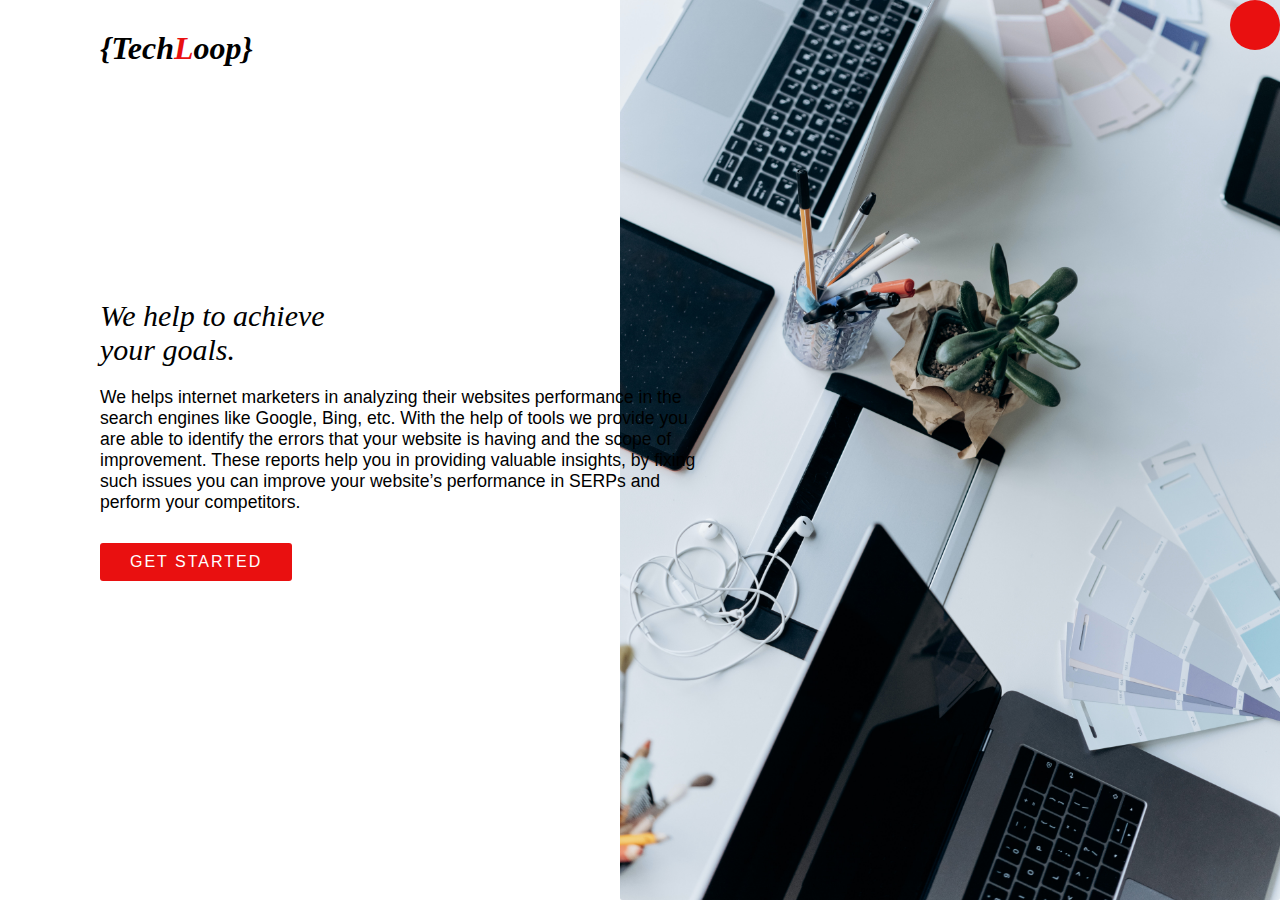
==== index.html @ 9edfa3ee "first" ====
<!Doctype <!DOCTYPE html>
<html>
<head>
    <meta charset="utf-8" />
    <meta http-equiv="X-UA-Compatible" content="IE=edge"> 
    <title>TechLoop|WELCOME</title>
    <meta name="viewport" content="width=device-width, initial-scale=1">
    <link rel="stylesheet" type="text/css" href="./css/main.css" />

    
</head>
<body>
    <!--start header-->
    <header>
        <a href="index.html" class="logo">{Tech<span>L</span>oop}</a>
        <div class="toggle"></div>
        <div class="navigation">
            <ul>
                <li><a href="index.html">Home</a></li>
                <li><a href="Services.html">Services</a></li>
                <li><a href="work.html">Work</a></li>
                <li><a href="contact.html">Contact</a></li>
                
            </ul>
            <div class="social-bar">
                <ul>
                    <li><a href="https://facebook.com" target="_blank" ><img src="img/facebook (1).png" width="20px" height="25px"></a></li>
                    <li><a href="https://instagram.com" target="_blank" ><img src="img/instagram (1).png" width="20px" height="20px"></a></li>
                    <li><a href="https://twitter.com" target="_blank" ><img src="img/twitter (1).png" width="20px" height="20px"></a></li>
                </ul>
                <a href="https://gmail.com" class="email-icon" target="-blank"><img src="img/email (1).png"></a>
            </div>
        </div>
    </header>
    <!--end header-->
    <!--start home page-->
    <section class="home">
        <img src="img/mainpic.jpg" class="home-img">
        <div class="home-content">
            <h1>We help to achieve <br> your goals.</h1>
            <p> We helps internet marketers in analyzing their websites performance in the search engines like Google, Bing, etc. With the help of tools we provide you are able to identify the errors that your website is having and the scope of improvement. These reports help you in providing valuable insights, by fixing such issues you can improve your website’s performance in SERPs and perform your competitors.</p>
            <a href="contact" class="btn">Get Started</a>
        </div>
    </section>
    <!--end home page-->
    
    
    <script src="./js/main.js"></script>
    
</body>
</html>
---- css/main.css ----
*{
 margin: 0;
 padding: 0;
 box-sizing: border-box;   
}
:root{
    --primary-color:#e91010;
}
html,body{
    font-family: sans-serif;
    color: black;
}

/*toggle*/
.toggle {
    position: fixed;
    top: 0;
    right: 0;
    width: 50px;
    height: 50px;
    background: var(--primary-color) url(img/menu.png) ;
    background-size: 30px;
    background-position: center;
    background-repeat: no-repeat;
    z-index: 20;
    cursor: pointer;
    border-radius: 50%;

}
.toggle:hover {
    transform: scale(0.9);
}
.toggle.active {
    background: var(--primary-color) url(img/close.png) ;
    background-size: 25px;
    background-position: center;
    background-repeat: no-repeat;
    cursor: pointer;
    border-radius: 50%;

}
/*navigation*/
.navigation{
    position: fixed;
    top: 0;
    left: 100%;
    width: 100%;
    height: 100%;
    background-color: white;
    z-index: 15;
    display: flex;
    justify-content: center;
    align-items: center;
}
.navigation.active{
    left: 0;
}
.navigation ul{
    position: relative;

}
.navigation ul li {
    position: relative;
    list-style: none;
    text-align: center;
}
.navigation ul li a {
    font-size: 2.2rem;
    color:black;
    text-decoration: none;
    font-weight: 300;
  
}
.navigation ul li a:hover{
    color: var(--primary-color);
}
.navigation .social-bar{
    position: absolute;
    top: 0;
    left: 0;
    width: 60px;
    height: 100%;
    display: flex;
    justify-content: center;
    align-items: center;
   
}
.navigation .social-bar a {
     
    display: inline-block;
    transform: scale(0.9);

}
.navigation .email-icon{
    position: absolute;
    bottom:20px;
    transform: scale(0.5);
}


/*home page*/
section{
    display: flex;
    flex-direction: column;
    height: 100vh;
    align-items: center;
    padding: 100px;
    margin-top: 60px;
}
section.home{
    flex-direction: row;
    margin-top: 0;

}
.btn{
    cursor: pointer;
    display: inline-block;
    background: var(--primary-color);
    color: white;
    text-decoration: none;
    padding: 10px 30px;
    margin:20px 0 ;
    border-radius: 3px;
    text-transform: uppercase;
    text-decoration: none;
    letter-spacing: 2px;
    transition: 0.5s;
}
.btn:hover{
    letter-spacing: 6px;
}
h1{
    font-family: 'Times New Roman', Times, serif;
    font-size: 30px;
    font-weight: 500;
    font-style: italic;
}
p{
    margin: 20px 0 10px ;
    font-size: 1.1rem;
}
.logo{
    color: black;
    position: absolute;
    top:30px;
    left:100px;
    font-family: 'Times New Roman', Times, serif;
    font-size: 2rem;
    font-weight: 700;
    font-style: italic;
    text-decoration: none;
    z-index: 20;
}
.logo:hover{
    text-decoration: none;
    color: black;
}
.logo span {
    color: var(--primary-color);
}
.home-content{
    position: relative;
    z-index: 10;
    max-width: 600px;
}
.home-img{
    border-radius: 2px;
    position: absolute;
    bottom: 0;
    right: 0;
    height: 110%;
}
/*Services page*/
.services{
    margin-top: 40px;
    display: grid;
    grid-template-columns: repeat(3,1fr) ;
    gap: 40px;
    text-align: center;
}
.services .service {
    padding: 30px;
    background: #d1d1d1;
    border-radius: 40px;
}
.services .service h2{
    font-size: 24px;
    font-weight: 500;
    margin-top: 20px;
}
.services .service:hover{
    box-shadow: 0 10px 30px rgba(0, 0, 0, 0.1);
    transform: scale(0.9);
    transition: 2s;
    cursor: pointer;
}
.services .service .icon img {
    max-width: 150px;
    border-radius: 50%;
}
/*work page*/
section .title {
    font-family: 'Times New Roman', Times, serif;
    text-align: center;
    
}
section .title h1{
    font-weight: bold;
    font-size: 35px;

}
.row {
    display: flex;
    flex-wrap: wrap;
    justify-content: center;
}
.row .col {
    position: relative;
    width: 300px;
    height: 300px;
    margin:5px;
}
.row .col img {
    border-radius: 10px;
    width: 100%;
    height: 100%;
}
.row .col .action {
    position: absolute;
    top:0;
    left:0;
    width: 100%;
    height: 100%;
    display: flex;
    justify-content: center;
    align-items: center;
    opacity: 0;
    transition: 0.9s;


}
.row .col .action a {
    display: inline-block;
    color: white;
    text-decoration: none;
    border: 1px solid white;
    border-radius: 5px;
    padding: 5px 15px;
}

.row .col:hover .action{
    opacity: 1;
    cursor: pointer;
}
/*contact page*/
.contact {
    position: relative;
    width: 100%;
    margin-top: 50px;
    display: flex;
    justify-content: space-between;
    align-items: flex-start;
}
  
.contact-form {
    position: relative;
    background: rgb(218, 214, 214);
    border-radius: 10px;
    width: calc(100% - 400px);
    padding: 60px 40px 20px;
}
  
.contact-form form {
    width: 100%;
}
  
.contact-form .mog {
    width: 100%;
    display: flex;
}

.contact-form .input50 {
    width: 50%;
    margin: 0 10px;
}

.contact-form .input100 {
    width: 100%;
    margin: 0 10px;
}

.contact-form .mog input,
.contact-form .mog textarea {
    position: relative;
    border: 1px solid rgba(0, 0, 0, 0.2);
    color: #111;
    background: transparent;
    width: 100%;
    padding: 10px;
    outline: none;
    font-size: 16px;
    font-weight: 300;
    margin: 10px 0;
    resize: none;
}

.contact-form .mog textarea {
    height: 150px;
}

.contact-form .mog .input100 input[type='submit'] {
    background-color:rgb(139, 134, 134);
    color: black;
    margin: 0;
    font-weight: bold;
    text-transform: uppercase;
    border-radius: 10px;
    letter-spacing: 2px;
    font-weight: 300;
    border: 0;
    cursor: pointer;
}
.contact-form .mog .input100 input[type='submit']:hover{
    transform: scale(0.96);
    transition: 0.6s;
}

.contact-info {
    background-color:rgb(218, 214, 214);
    border-radius: 10px;
    width: 350px;
    
    padding: 60px 40px 20px;
}

.contact-info .info-box {
    display: block;
    align-items: flex-start;
    margin-bottom: 40px;
}

.contact-info .info-box .contact-icon {
    width: 20px;
    margin-right: 40px;
}

.contact-info .info-box .details h4 {
    color: var(--secondary-color);
}

.contact-info .info-box .details p,
.contact-info .info-box .details a {
    color: #111;
}
















@media(max-width:1068px){
    .home-img{
        display:none;
    }
    .logo{
        top: 10px;
        left: 30px;
        font-size: 1.5rem;
    }
    section{
        padding: 100px 40px;
    }
    .navigation ul li a {
        font-size: 1.5rem;
    }
    .services{
        grid-template-columns: repeat(2,1fr) ;
    
    }
    .contact {
        flex-direction: column;
    }
    
    .contact-form {
        width: 100%;
        padding: 30px 30px 20px;
    }

    .contact-form .mog {
        flex-direction: column;
    }

    .contact-form .input50,
    .contact-form .input100 {
        width: 100%;
        margin: 0;
    }

    .contact-info {
        width: 100%;
        margin-top: 20px;
        padding: 30px 30px 20px;
    }
}
@media(max-width:768px){
    .services{
        grid-template-columns: repeat(1,1fr) ;
    
    }
    .services .service{
        box-shadow: 0 10px 30px rgba(0, 0, 0, 0.1);

    }

}
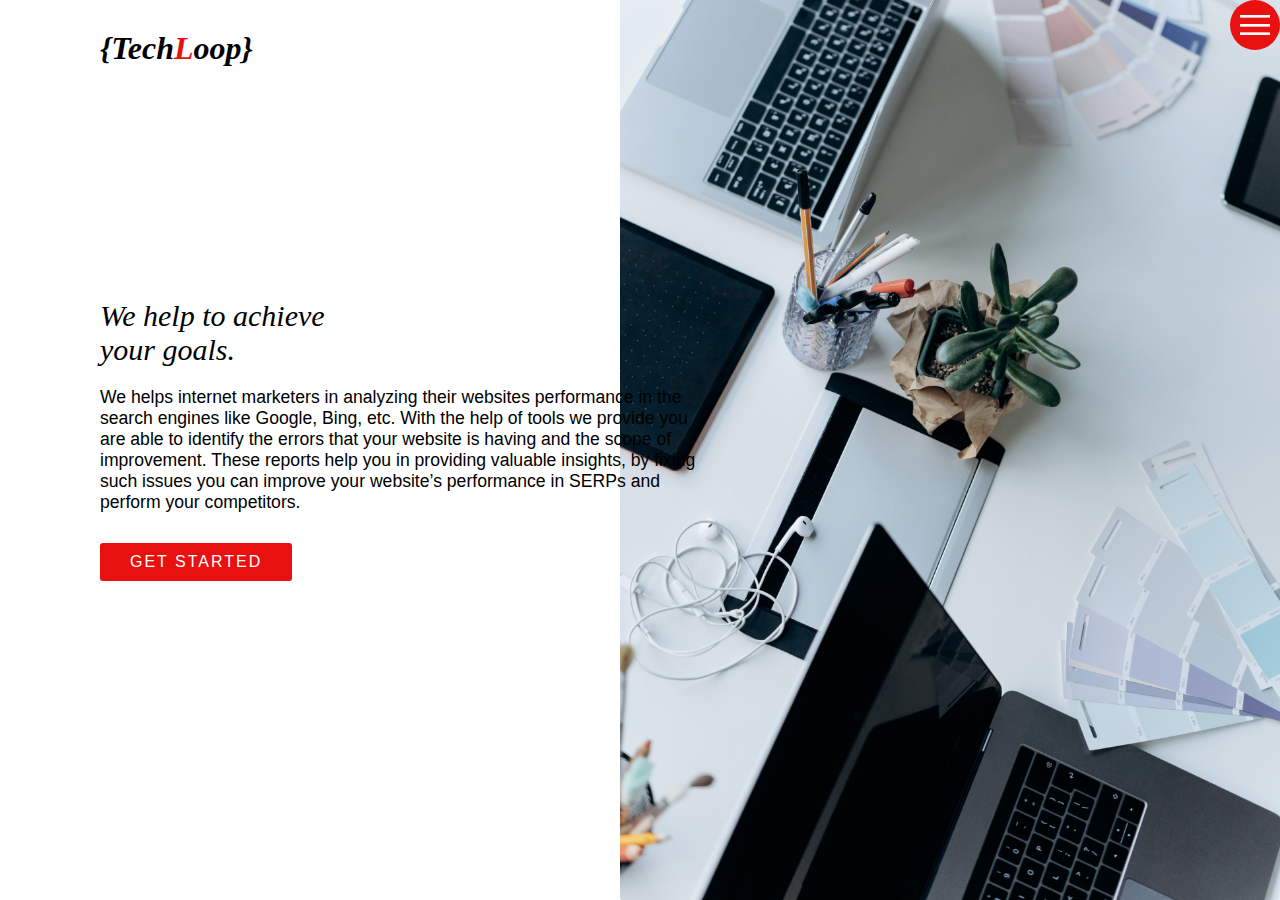
==== commit 4ea0ab0f: "fix bugs" ====
--- a/index.html
+++ b/index.html
@@ -24,11 +24,11 @@
             </ul>
             <div class="social-bar">
                 <ul>
-                    <li><a href="https://facebook.com" target="_blank" ><img src="img/facebook (1).png" width="20px" height="25px"></a></li>
-                    <li><a href="https://instagram.com" target="_blank" ><img src="img/instagram (1).png" width="20px" height="20px"></a></li>
-                    <li><a href="https://twitter.com" target="_blank" ><img src="img/twitter (1).png" width="20px" height="20px"></a></li>
+                    <li><a href="#" target="_blank" ><img src="img/facebook (1).png" width="20px" height="25px"></a></li>
+                    <li><a href="#" target="_blank" ><img src="img/instagram (1).png" width="20px" height="20px"></a></li>
+                    <li><a href="#" target="_blank" ><img src="img/twitter (1).png" width="20px" height="20px"></a></li>
                 </ul>
-                <a href="https://gmail.com" class="email-icon" target="-blank"><img src="img/email (1).png"></a>
+                <a href="#" class="email-icon" target="-blank"><img src="img/email (1).png"></a>
             </div>
         </div>
     </header>
--- a/css/main.css
+++ b/css/main.css
@@ -18,7 +18,7 @@
     right: 0;
     width: 50px;
     height: 50px;
-    background: var(--primary-color) url(img/menu.png) ;
+    background: var(--primary-color) url("../img/menu.png") ;
     background-size: 30px;
     background-position: center;
     background-repeat: no-repeat;
@@ -31,7 +31,7 @@
     transform: scale(0.9);
 }
 .toggle.active {
-    background: var(--primary-color) url(img/close.png) ;
+    background: var(--primary-color) url("../img/close.png") ;
     background-size: 25px;
     background-position: center;
     background-repeat: no-repeat;
